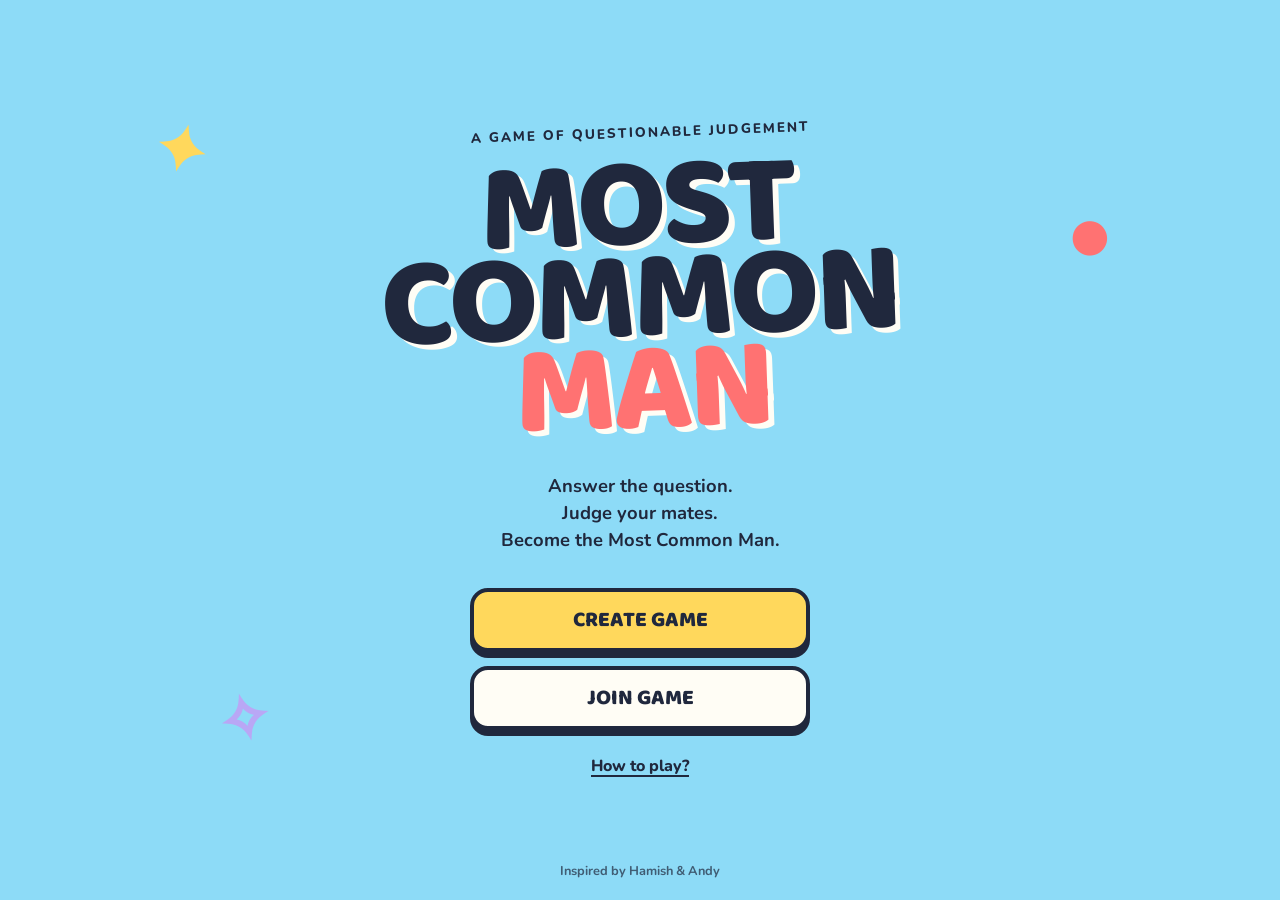
==== Most-Common-Man-fixed (2)/index.html @ ca473f46 "Add files via upload" ====
<!DOCTYPE html>
<html lang="en">
<head>
    <meta charset="UTF-8">
    <meta name="viewport" content="width=device-width, initial-scale=1.0">

    <title>Most Common Man</title>

    <link rel="stylesheet" href="style.css">
</head>

<body>

    <main class="title-screen">

        <div class="decor decoration-one">✦</div>
        <div class="decor decoration-two">●</div>
        <div class="decor decoration-three">✧</div>

        <section class="title-content">

            <p class="eyebrow">A GAME OF QUESTIONABLE JUDGEMENT</p>

            <h1>
                MOST<br>
                COMMON<br>
                <span>MAN</span>
            </h1>

            <p class="subtitle">
                Answer the question.<br>
                Judge your mates.<br>
                Become the Most Common Man.
            </p>

            <div class="menu-buttons">
                <button class="primary-button" onclick="createGame()">
                    CREATE GAME
                </button>

                <button class="secondary-button" onclick="joinGame()">
                    JOIN GAME
                </button>
            </div>

            <button class="how-to-play" onclick="showHowToPlay()">
                How to play?
            </button>

        </section>

        <footer>
            Inspired by Hamish & Andy
        </footer>

    </main>


    <!-- HOW TO PLAY MODAL -->

    <div class="modal-overlay" id="howToPlayModal">

        <div class="how-to-modal">

            <button class="close-modal" onclick="closeHowToPlay()">
                ×
            </button>

            <p class="modal-label">HOW TO PLAY</p>

            <h2>MOST COMMON MAN</h2>

            <p>
                Everyone gets the same prompt and secretly submits an answer.
            </p>

            <p>
                Once everyone has answered, all the answers are revealed
                anonymously.
            </p>

            <p>
                Everyone then ranks the answers from
                <strong>BEST</strong> to <strong>WORST</strong>.
            </p>

            <div class="scoring-box">

                <div>
                    <span>ROUND 1–2</span>
                    <strong>×1</strong>
                </div>

                <div>
                    <span>ROUND 3–4</span>
                    <strong>×1.5</strong>
                </div>

                <div>
                    <span>ROUND 5</span>
                    <strong>×2</strong>
                </div>

            </div>

            <p class="modal-ending">
                After five rounds, the player with the most points becomes...
            </p>

            <h3>THE MOST COMMON MAN.</h3>

            <button class="close-button" onclick="closeHowToPlay()">
                GOT IT
            </button>

        </div>

    </div>

    <!-- JOIN GAME MODAL -->
    <div class="modal-overlay" id="joinGameModal">
        <div class="join-game-modal">
            <button class="close-modal" onclick="closeJoinGame()">×</button>
            <p class="modal-label">JOIN A GAME</p>
            <h2>WHAT'S THE CODE?</h2>
            <p>Enter the six-character code shown in the host's lobby.</p>
            <input id="gameCodeInput" class="game-code-input" type="text" maxlength="6" placeholder="ABC123" autocomplete="off" spellcheck="false">
            <p id="joinGameError" class="join-game-error"></p>
            <button class="primary-button join-submit" onclick="submitJoinGame()">JOIN GAME</button>
            <button class="modal-cancel" onclick="closeJoinGame()">CANCEL</button>
        </div>
    </div>

    <script src="script.js"></script>

</body>
</html>
---- Most-Common-Man-fixed (2)/style.css ----
@import url('https://fonts.googleapis.com/css2?family=Baloo+2:wght@400;600;700;800&family=Nunito:wght@400;600;700;800&display=swap');


:root {
    --blue: #8DDBF7;
    --blue-dark: #4DB9E3;
    --yellow: #FFD85C;
    --coral: #FF7272;
    --green: #8DDBA8;
    --purple: #B9A7F5;

    --navy: #20283D;
    --white: #FFFDF5;
}


* {
    box-sizing: border-box;
    margin: 0;
    padding: 0;
}


body {
    font-family: "Nunito", sans-serif;
    color: var(--navy);
    background: var(--blue);
}


/* ================================
   TITLE SCREEN
================================ */

.title-screen {
    min-height: 100vh;
    min-height: 100svh;

    display: flex;
    justify-content: center;
    align-items: center;

    position: relative;
    overflow: hidden;

    background: var(--blue);
}


.title-content {
    width: min(90%, 650px);

    text-align: center;

    position: relative;
    z-index: 2;

    padding: 40px 20px;
}


.eyebrow {
    font-size: 0.85rem;
    font-weight: 800;
    letter-spacing: 2px;

    margin-bottom: 10px;

    transform: rotate(-2deg);
}


/* ================================
   TITLE
================================ */

h1 {
    font-family: "Baloo 2", sans-serif;

    font-size: clamp(4.5rem, 14vw, 8rem);
    font-weight: 800;

    line-height: 0.72;
    letter-spacing: -4px;

    margin: 20px 0 35px;

    transform: rotate(-2deg);

    text-shadow: 5px 5px 0 var(--white);
}


h1 span {
    color: var(--coral);
}


/* ================================
   SUBTITLE
================================ */

.subtitle {
    font-size: 1.15rem;
    font-weight: 700;
    line-height: 1.45;

    margin-bottom: 35px;
}


/* ================================
   BUTTONS
================================ */

.menu-buttons {
    display: flex;
    flex-direction: column;
    align-items: center;

    gap: 14px;
}


.menu-buttons button {
    width: min(100%, 340px);
    min-height: 64px;

    border: 4px solid var(--navy);
    border-radius: 18px;

    font-family: "Baloo 2", sans-serif;
    font-size: 1.35rem;
    font-weight: 800;

    color: var(--navy);

    cursor: pointer;

    box-shadow: 0 6px 0 var(--navy);

    transition:
        transform 0.12s ease,
        box-shadow 0.12s ease;
}


.menu-buttons button:hover {
    transform: translateY(-3px) rotate(-1deg);
    box-shadow: 0 9px 0 var(--navy);
}


.menu-buttons button:active {
    transform: translateY(4px);
    box-shadow: 0 2px 0 var(--navy);
}


.primary-button {
    background: var(--yellow);
}


.secondary-button {
    background: var(--white);
}


/* ================================
   HOW TO PLAY BUTTON
================================ */

.how-to-play {
    margin-top: 25px;

    background: none;
    border: none;

    font-family: "Nunito", sans-serif;
    font-size: 1rem;
    font-weight: 800;

    color: var(--navy);

    cursor: pointer;

    text-decoration: underline;
    text-decoration-thickness: 2px;
    text-underline-offset: 4px;
}


.how-to-play:hover {
    color: var(--coral);
}


/* ================================
   DECORATIONS
================================ */

.decor {
    position: absolute;
    z-index: 1;

    font-weight: 800;

    user-select: none;
}


.decoration-one {
    top: 12%;
    left: 12%;

    font-size: 4rem;
    color: var(--yellow);

    transform: rotate(15deg);
}


.decoration-two {
    right: 13%;
    top: 20%;

    font-size: 5rem;
    color: var(--coral);

    transform: rotate(-10deg);
}


.decoration-three {
    bottom: 15%;
    left: 17%;

    font-size: 4rem;
    color: var(--purple);

    transform: rotate(-15deg);
}


/* ================================
   FOOTER
================================ */

footer {
    position: absolute;
    bottom: 20px;

    width: 100%;

    text-align: center;

    font-size: 0.8rem;
    font-weight: 700;

    opacity: 0.7;
}


/* ================================
   HOW TO PLAY MODAL
================================ */

.modal-overlay {
    position: fixed;
    inset: 0;

    display: flex;
    justify-content: center;
    align-items: center;

    padding: 20px;

    background: rgba(32, 40, 61, 0.55);

    opacity: 0;
    visibility: hidden;

    transition:
        opacity 0.2s ease,
        visibility 0.2s ease;

    z-index: 100;
}


.modal-overlay.active {
    opacity: 1;
    visibility: visible;
}


.how-to-modal {
    width: min(100%, 560px);
    max-height: 90vh;

    overflow-y: auto;

    position: relative;

    padding: 40px;

    background: var(--white);

    border: 5px solid var(--navy);
    border-radius: 28px;

    box-shadow: 10px 10px 0 var(--navy);

    transform: scale(0.9) rotate(-1deg);

    transition: transform 0.2s ease;
}


.modal-overlay.active .how-to-modal {
    transform: scale(1) rotate(0deg);
}


/* ================================
   MODAL CLOSE BUTTON
================================ */

.close-modal {
    position: absolute;

    top: 14px;
    right: 18px;

    width: 42px;
    height: 42px;

    border: 3px solid var(--navy);
    border-radius: 50%;

    background: var(--coral);

    color: var(--navy);

    font-family: "Baloo 2", sans-serif;
    font-size: 1.8rem;
    font-weight: 800;

    line-height: 1;

    cursor: pointer;

    transition: transform 0.12s ease;
}


.close-modal:hover {
    transform: rotate(8deg) scale(1.1);
}


/* ================================
   MODAL CONTENT
================================ */

.modal-label {
    display: inline-block;

    padding: 5px 12px;

    margin-bottom: 12px;

    background: var(--yellow);

    border: 3px solid var(--navy);
    border-radius: 10px;

    font-size: 0.8rem;
    font-weight: 800;
    letter-spacing: 1px;

    transform: rotate(-2deg);
}


.how-to-modal h2 {
    margin-bottom: 20px;

    font-family: "Baloo 2", sans-serif;
    font-size: 2.8rem;
    font-weight: 800;

    line-height: 0.9;
}


.how-to-modal p {
    margin-bottom: 15px;

    font-size: 1rem;
    font-weight: 600;

    line-height: 1.5;
}


/* ================================
   SCORING
================================ */

.scoring-box {
    display: flex;

    gap: 10px;

    margin: 25px 0;
    padding: 15px;

    background: var(--blue);

    border: 4px solid var(--navy);
    border-radius: 18px;
}


.scoring-box div {
    flex: 1;

    text-align: center;
}


.scoring-box span {
    display: block;

    font-size: 0.7rem;
    font-weight: 800;
}


.scoring-box strong {
    display: block;

    font-family: "Baloo 2", sans-serif;
    font-size: 1.7rem;
}


.modal-ending {
    margin-top: 10px;
}


.how-to-modal h3 {
    margin-bottom: 25px;

    color: var(--coral);

    font-family: "Baloo 2", sans-serif;
    font-size: 1.8rem;
    font-weight: 800;

    transform: rotate(-1deg);
}


/* ================================
   GOT IT BUTTON
================================ */

.close-button {
    width: 100%;
    min-height: 55px;

    border: 4px solid var(--navy);
    border-radius: 16px;

    background: var(--green);

    color: var(--navy);

    font-family: "Baloo 2", sans-serif;
    font-size: 1.2rem;
    font-weight: 800;

    cursor: pointer;

    box-shadow: 0 5px 0 var(--navy);

    transition:
        transform 0.12s ease,
        box-shadow 0.12s ease;
}


.close-button:hover {
    transform: translateY(-2px);
    box-shadow: 0 7px 0 var(--navy);
}


.close-button:active {
    transform: translateY(3px);
    box-shadow: 0 2px 0 var(--navy);
}


/* ================================
   MOBILE
================================ */

@media (max-width: 600px) {

    .title-content {
        padding: 30px 15px;
    }


    h1 {
        font-size: clamp(4rem, 18vw, 6rem);
        letter-spacing: -3px;
    }


    .subtitle {
        font-size: 1rem;
    }


    .decoration-one {
        left: 4%;
        top: 8%;

        font-size: 2.5rem;
    }


    .decoration-two {
        right: 5%;
        top: 14%;

        font-size: 3rem;
    }


    .decoration-three {
        left: 7%;
        bottom: 12%;

        font-size: 2.5rem;
    }


    .how-to-modal {
        padding: 30px 22px;

        border-width: 4px;

        box-shadow: 6px 6px 0 var(--navy);
    }


    .how-to-modal h2 {
        font-size: 2.2rem;
    }


    .scoring-box {
        gap: 5px;
    }


    .scoring-box strong {
        font-size: 1.4rem;
    }
}

/* ================================
   JOIN GAME MODAL
================================ */

.join-game-modal {
    width: min(100%, 500px);
    position: relative;
    padding: 40px;
    background: var(--white);
    border: 5px solid var(--navy);
    border-radius: 28px;
    box-shadow: 10px 10px 0 var(--navy);
    text-align: center;
    transform: scale(0.9) rotate(1deg);
    transition: transform 0.2s ease;
}

.modal-overlay.active .join-game-modal {
    transform: scale(1) rotate(0);
}

.join-game-modal h2 {
    margin-bottom: 10px;
    font-family: "Baloo 2", sans-serif;
    font-size: clamp(2.3rem, 8vw, 3.5rem);
    line-height: 0.9;
}

.join-game-modal > p:not(.modal-label):not(.join-game-error) {
    margin-bottom: 20px;
    font-weight: 700;
    line-height: 1.45;
}

.game-code-input {
    width: 100%;
    min-height: 75px;
    padding: 8px 14px;
    border: 4px solid var(--navy);
    border-radius: 17px;
    background: var(--blue);
    color: var(--navy);
    font-family: "Baloo 2", sans-serif;
    font-size: 2.5rem;
    font-weight: 900;
    letter-spacing: 7px;
    text-align: center;
    text-transform: uppercase;
    outline: none;
}

.game-code-input:focus {
    background: var(--white);
    box-shadow: 5px 5px 0 var(--yellow);
}

.join-game-error {
    min-height: 22px;
    margin: 9px 0 0;
    color: var(--coral);
    font-size: 0.85rem;
    font-weight: 900;
}

.join-submit {
    width: 100%;
    min-height: 58px;
    margin-top: 8px;
    border: 4px solid var(--navy);
    border-radius: 16px;
    background: var(--green);
    color: var(--navy);
    font-family: "Baloo 2", sans-serif;
    font-size: 1.25rem;
    font-weight: 900;
    cursor: pointer;
    box-shadow: 0 5px 0 var(--navy);
}

.join-submit:hover {
    transform: translateY(-2px) rotate(-1deg);
    box-shadow: 0 7px 0 var(--navy);
}

.modal-cancel {
    margin-top: 17px;
    border: 0;
    background: none;
    color: var(--navy);
    font-family: "Nunito", sans-serif;
    font-weight: 900;
    text-decoration: underline;
    text-underline-offset: 4px;
    cursor: pointer;
}

.input-error {
    animation: joinInputShake 0.3s ease;
    border-color: var(--coral) !important;
}

@keyframes joinInputShake {
    0%, 100% { transform: translateX(0); }
    25% { transform: translateX(-6px) rotate(-1deg); }
    50% { transform: translateX(6px) rotate(1deg); }
    75% { transform: translateX(-4px); }
}

@media (max-width: 600px) {
    .join-game-modal {
        padding: 30px 20px;
    }

    .game-code-input {
        font-size: 2rem;
        letter-spacing: 4px;
    }
}
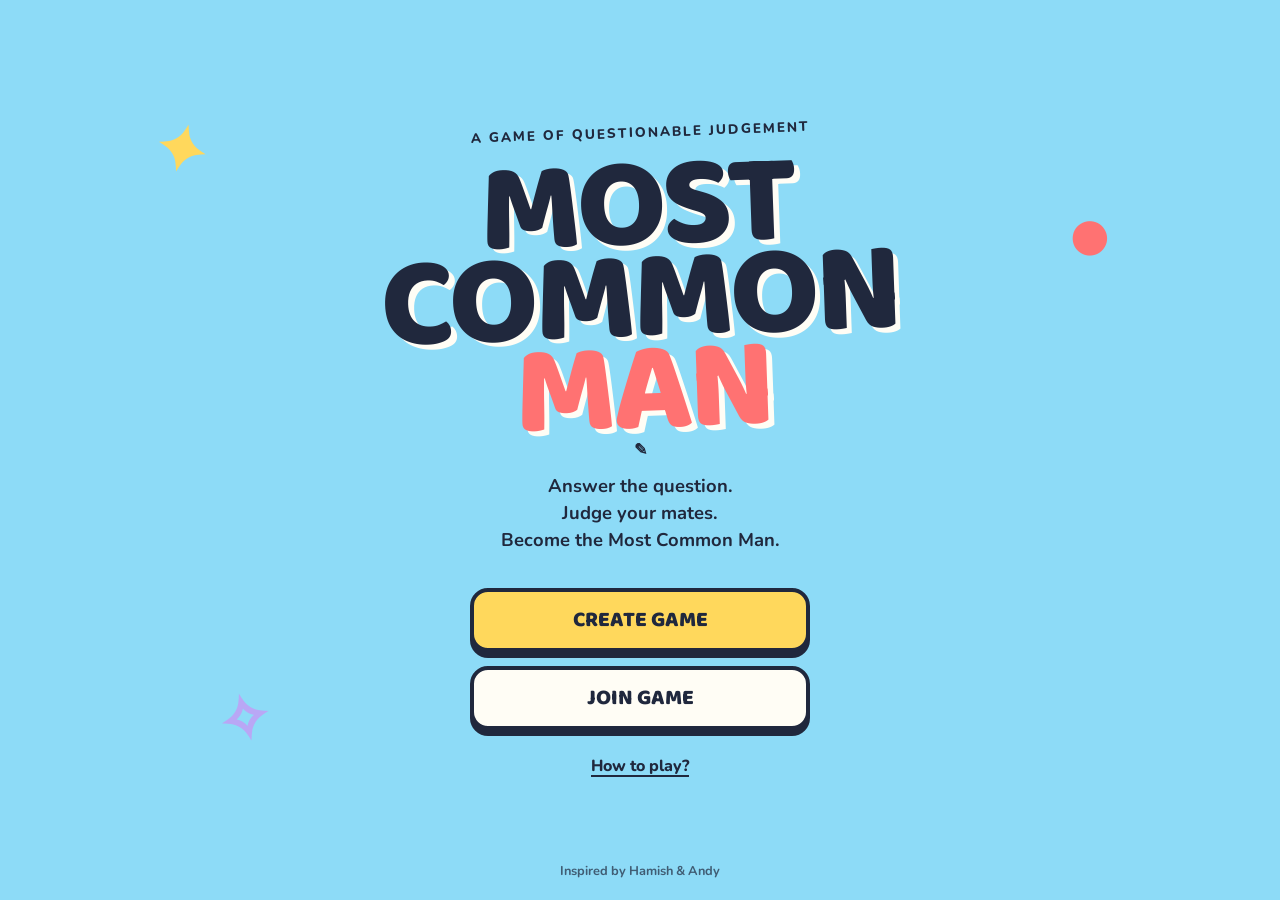
==== commit 6ee384b1: "Update index.html" ====
--- a/Most-Common-Man-fixed (2)/index.html
+++ b/Most-Common-Man-fixed (2)/index.html
@@ -11,127 +11,226 @@
 
 <body>
 
-    <main class="title-screen">
-
-        <div class="decor decoration-one">✦</div>
-        <div class="decor decoration-two">●</div>
-        <div class="decor decoration-three">✧</div>
-
-        <section class="title-content">
-
-            <p class="eyebrow">A GAME OF QUESTIONABLE JUDGEMENT</p>
-
-            <h1>
-                MOST<br>
-                COMMON<br>
-                <span>MAN</span>
-            </h1>
-
-            <p class="subtitle">
-                Answer the question.<br>
-                Judge your mates.<br>
-                Become the Most Common Man.
-            </p>
-
-            <div class="menu-buttons">
-                <button class="primary-button" onclick="createGame()">
-                    CREATE GAME
-                </button>
-
-                <button class="secondary-button" onclick="joinGame()">
-                    JOIN GAME
-                </button>
+<main class="title-screen">
+
+    <div class="decor decoration-one">✦</div>
+    <div class="decor decoration-two">●</div>
+    <div class="decor decoration-three">✧</div>
+    <div class="decor decoration-four">✎</div>
+
+    <section class="title-content">
+
+        <p class="eyebrow">
+            A GAME OF QUESTIONABLE JUDGEMENT
+        </p>
+
+        <h1>
+            MOST<br>
+            COMMON<br>
+            <span>MAN</span>
+        </h1>
+
+        <p class="subtitle">
+            Answer the question.<br>
+            Judge your mates.<br>
+            Become the Most Common Man.
+        </p>
+
+        <div class="menu-buttons">
+
+            <button
+                id="createGameButton"
+                class="primary-button"
+                type="button"
+            >
+                CREATE GAME
+            </button>
+
+            <button
+                id="joinGameButton"
+                class="secondary-button"
+                type="button"
+            >
+                JOIN GAME
+            </button>
+
+        </div>
+
+        <button
+            id="howToPlayButton"
+            class="how-to-play"
+            type="button"
+        >
+            How to play?
+        </button>
+
+    </section>
+
+    <footer>
+        Inspired by Hamish &amp; Andy
+    </footer>
+
+</main>
+
+
+<!-- HOW TO PLAY -->
+
+<div
+    id="howToPlayModal"
+    class="modal-overlay"
+    aria-hidden="true"
+>
+
+    <div
+        class="modal-card"
+        role="dialog"
+        aria-modal="true"
+        aria-labelledby="howToPlayTitle"
+    >
+
+        <button
+            id="closeHowToPlay"
+            class="close-modal"
+            type="button"
+            aria-label="Close"
+        >
+            ×
+        </button>
+
+        <p class="modal-label">
+            HOW TO PLAY
+        </p>
+
+        <h2 id="howToPlayTitle">
+            MOST COMMON MAN
+        </h2>
+
+        <p>
+            Everyone gets the same question and secretly enters an answer.
+        </p>
+
+        <p>
+            Once everyone has answered, the answers are revealed anonymously.
+        </p>
+
+        <p>
+            Everyone ranks the answers from most common to least common.
+        </p>
+
+        <div class="scoring-box">
+
+            <div>
+                <span>ROUND 1–2</span>
+                <strong>×1</strong>
             </div>
 
-            <button class="how-to-play" onclick="showHowToPlay()">
-                How to play?
-            </button>
-
-        </section>
-
-        <footer>
-            Inspired by Hamish & Andy
-        </footer>
-
-    </main>
-
-
-    <!-- HOW TO PLAY MODAL -->
-
-    <div class="modal-overlay" id="howToPlayModal">
-
-        <div class="how-to-modal">
-
-            <button class="close-modal" onclick="closeHowToPlay()">
-                ×
-            </button>
-
-            <p class="modal-label">HOW TO PLAY</p>
-
-            <h2>MOST COMMON MAN</h2>
-
-            <p>
-                Everyone gets the same prompt and secretly submits an answer.
-            </p>
-
-            <p>
-                Once everyone has answered, all the answers are revealed
-                anonymously.
-            </p>
-
-            <p>
-                Everyone then ranks the answers from
-                <strong>BEST</strong> to <strong>WORST</strong>.
-            </p>
-
-            <div class="scoring-box">
-
-                <div>
-                    <span>ROUND 1–2</span>
-                    <strong>×1</strong>
-                </div>
-
-                <div>
-                    <span>ROUND 3–4</span>
-                    <strong>×1.5</strong>
-                </div>
-
-                <div>
-                    <span>ROUND 5</span>
-                    <strong>×2</strong>
-                </div>
-
+            <div>
+                <span>ROUND 3–4</span>
+                <strong>×1.5</strong>
             </div>
 
-            <p class="modal-ending">
-                After five rounds, the player with the most points becomes...
-            </p>
-
-            <h3>THE MOST COMMON MAN.</h3>
-
-            <button class="close-button" onclick="closeHowToPlay()">
-                GOT IT
-            </button>
+            <div>
+                <span>ROUND 5</span>
+                <strong>×2</strong>
+            </div>
 
         </div>
 
+        <p>
+            After five rounds, whoever has the most points becomes...
+        </p>
+
+        <h3>
+            THE MOST COMMON MAN.
+        </h3>
+
+        <button
+            id="gotItButton"
+            class="primary-button modal-button"
+            type="button"
+        >
+            GOT IT
+        </button>
+
     </div>
 
-    <!-- JOIN GAME MODAL -->
-    <div class="modal-overlay" id="joinGameModal">
-        <div class="join-game-modal">
-            <button class="close-modal" onclick="closeJoinGame()">×</button>
-            <p class="modal-label">JOIN A GAME</p>
-            <h2>WHAT'S THE CODE?</h2>
-            <p>Enter the six-character code shown in the host's lobby.</p>
-            <input id="gameCodeInput" class="game-code-input" type="text" maxlength="6" placeholder="ABC123" autocomplete="off" spellcheck="false">
-            <p id="joinGameError" class="join-game-error"></p>
-            <button class="primary-button join-submit" onclick="submitJoinGame()">JOIN GAME</button>
-            <button class="modal-cancel" onclick="closeJoinGame()">CANCEL</button>
-        </div>
+</div>
+
+
+<!-- JOIN GAME -->
+
+<div
+    id="joinGameModal"
+    class="modal-overlay"
+    aria-hidden="true"
+>
+
+    <div
+        class="modal-card join-modal"
+        role="dialog"
+        aria-modal="true"
+        aria-labelledby="joinTitle"
+    >
+
+        <button
+            id="closeJoinGame"
+            class="close-modal"
+            type="button"
+            aria-label="Close"
+        >
+            ×
+        </button>
+
+        <p class="modal-label">
+            JOIN A GAME
+        </p>
+
+        <h2 id="joinTitle">
+            WHAT'S THE CODE?
+        </h2>
+
+        <p>
+            Enter the six-character game code.
+        </p>
+
+        <input
+            id="gameCodeInput"
+            class="game-code-input"
+            type="text"
+            maxlength="6"
+            autocomplete="off"
+            autocapitalize="characters"
+            spellcheck="false"
+            placeholder="ABC123"
+        >
+
+        <p
+            id="joinError"
+            class="join-error"
+        ></p>
+
+        <button
+            id="confirmJoinButton"
+            class="primary-button modal-button"
+            type="button"
+        >
+            JOIN GAME
+        </button>
+
+        <button
+            id="cancelJoinButton"
+            class="secondary-button modal-button cancel-button"
+            type="button"
+        >
+            CANCEL
+        </button>
+
     </div>
 
-    <script src="script.js"></script>
+</div>
+
+
+<script src="script.js"></script>
 
 </body>
 </html>
